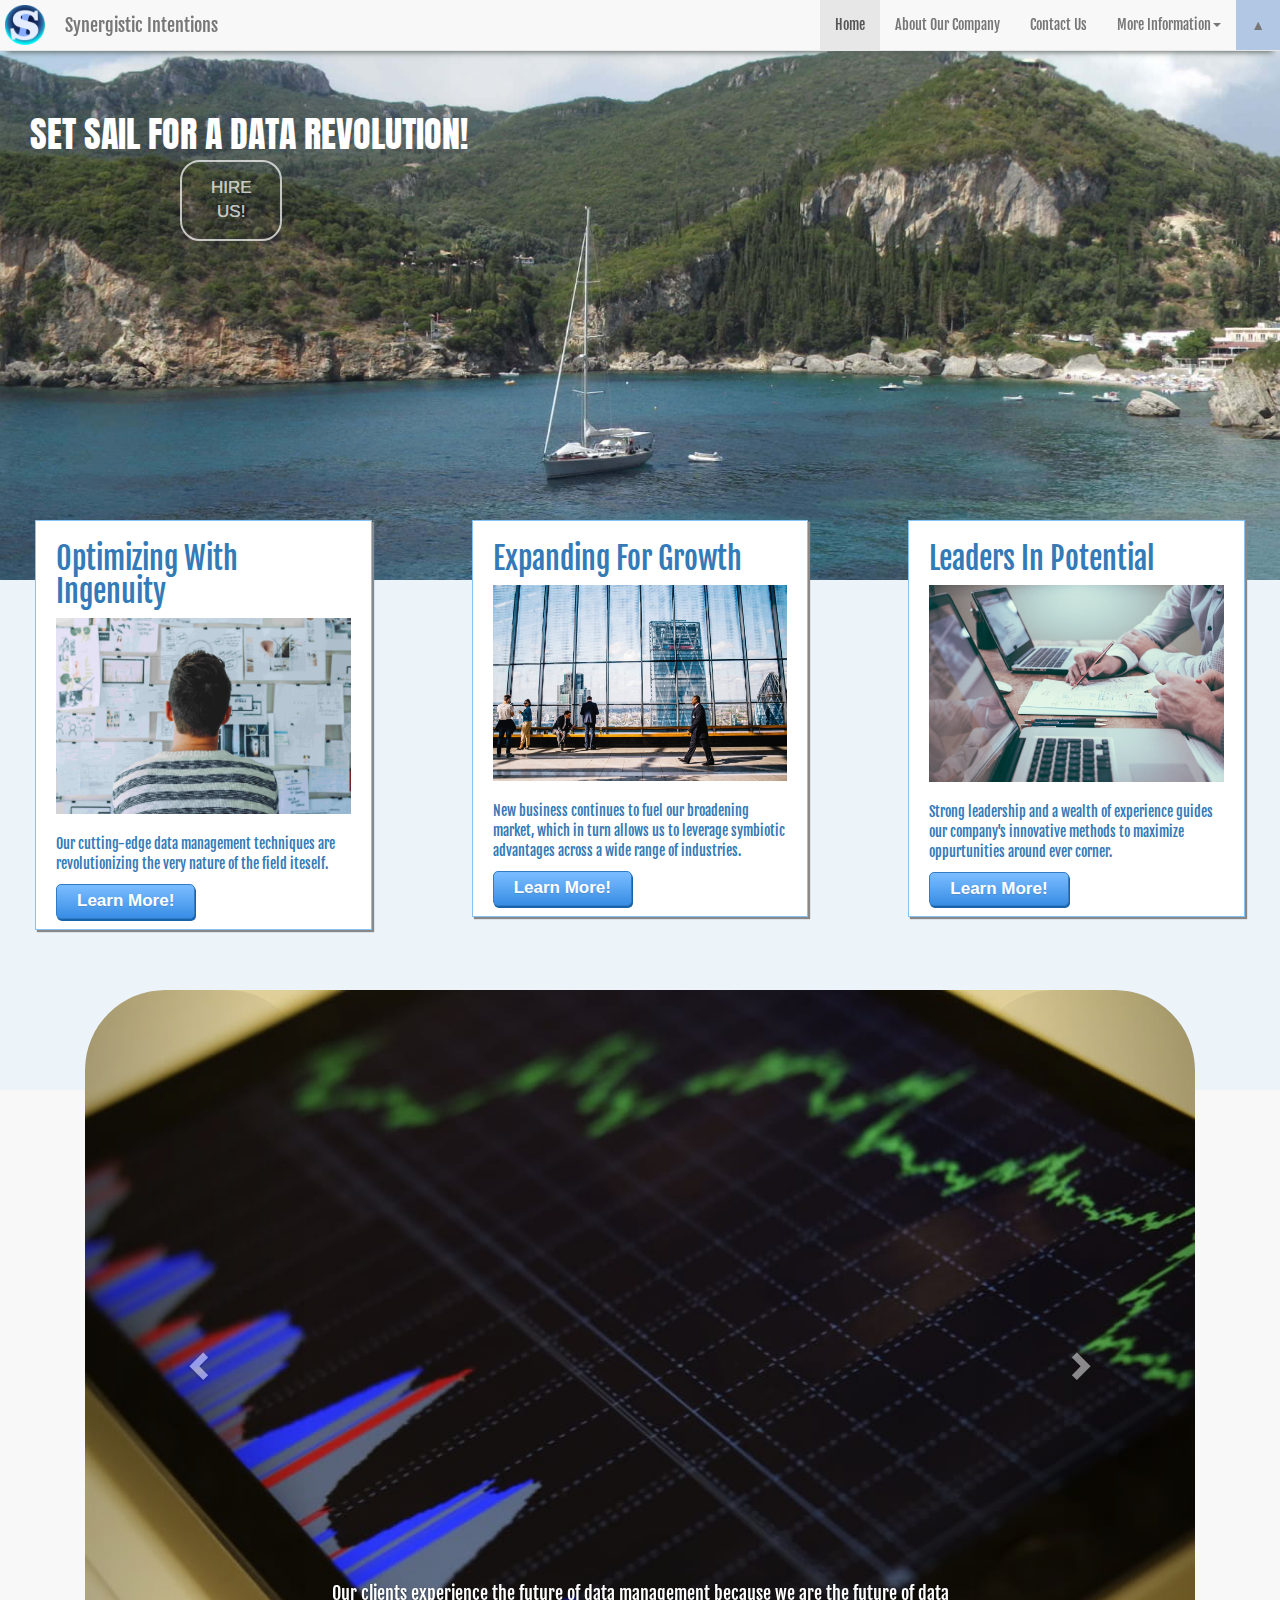
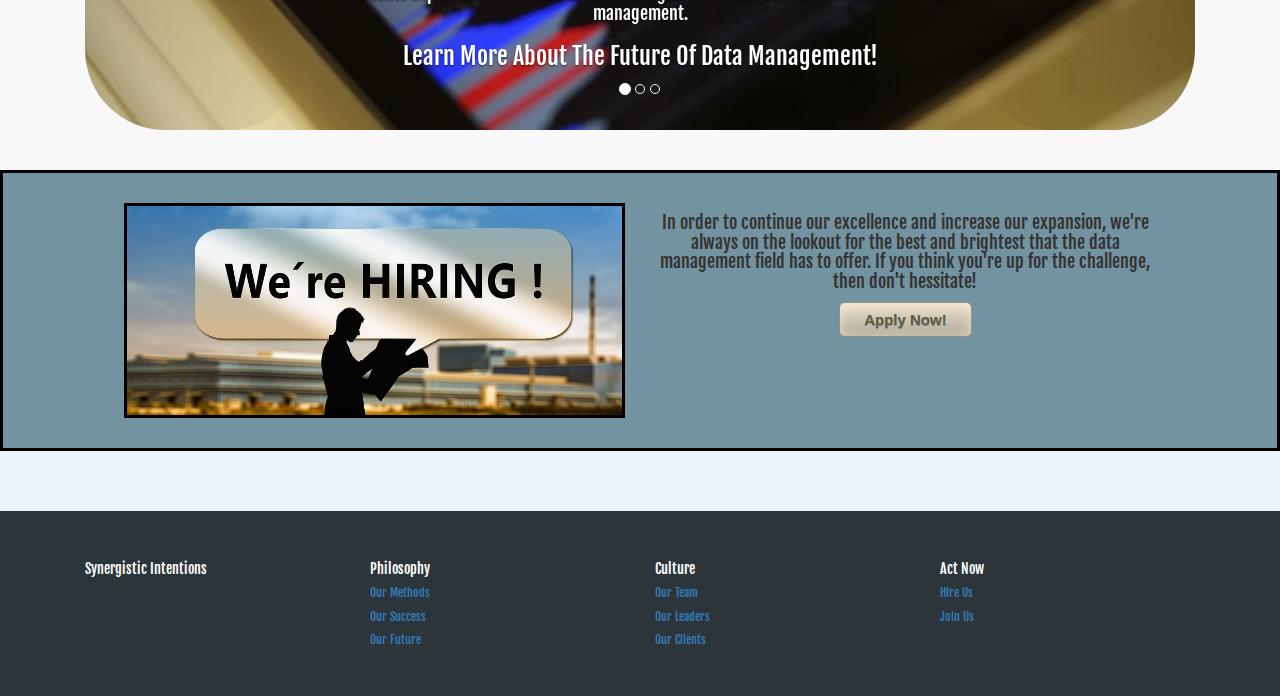
==== si/public/index.html @ 65290753 "front-end final" ====
<!DOCTYPE html>
<html lang="en">
<head>
	<meta charset="utf-8">
	<meta http-equiv="X-UA-Compatible" content="IE=edge">
	<meta name="viewport" content="width=device-width, initial-scale=1">
	<title>Synergistic Intentions</title>
	<link rel="stylesheet" href="https://maxcdn.bootstrapcdn.com/bootstrap/3.3.7/css/bootstrap.min.css" integrity="sha384-BVYiiSIFeK1dGmJRAkycuHAHRg32OmUcww7on3RYdg4Va+PmSTsz/K68vbdEjh4u" crossorigin="anonymous">
	<link rel="stylesheet" type="text/css" href="style.css">
	<link href="https://fonts.googleapis.com/css?family=Anton|Fjalla+One" rel="stylesheet">
</head>
<body>
	<!--NAVBAR-->
	<div class="navbar navbar-default navbar-fixed-top" role="navigation">
		<div class="navbar-header">
			<button type="button" class="navbar-toggle" data-toggle="collapse" data-target=".navbar-collapse">
				<span class="sr-only">Toggle navigation</span>
				<span class="icon-bar"></span>
				<span class="icon-bar"></span>
				<span class="icon-bar"></span>
			</button>
			<a href="#" class="pull-left"><img src="images/si.png" id="logo"/></a>
			<a class="navbar-brand" href="#">Synergistic Intentions</a>
		</div>
		<div class="navbar-collapse collapse">
			<ul class="nav navbar-nav navbar-right">
				<li class="active"><a href="#">Home</a></li>
				<li><a href="about.html">About Our Company</a></li>
				<li><a href="contact.html">Contact Us</a></li>
				<li class="dropdown">
					<a href="#" class="dropdown-toggle" data-toggle="dropdown">More Information<b class="caret"></b></a>
					<ul class="dropdown-menu">
						<li class="dropdown-header">Our Philosophies</li>
						<li><a href="about.html#methods">What We Do</a></li>
						<li><a href="about.html#success">How We've Done</a></li>
						<li><a href="about.html#future">Where We're Going</a></li>
						<li class="divider"></li>
						<li class="dropdown-header">Our Culture</li>
						<li><a href="about.html#team">Who We Are</a></li>
						<li><a href="about.html#leaders">Who Leads Us</a></li>
						<li><a href="about.html#clients">Who We Help</a></li>
					</ul>
				</li>
				<li id="carrot">
					<a href="#" style="padding-right: 30px">&#9650;</a>
				</li>
			</ul>
		</div>
	</div>
	<!--END NAVBAR-->
	<!--BANNER-->
	<div class="smalltime" style="background-image:url(images/shipbanner2.jpg);">
		<h1>SET SAIL FOR A DATA REVOLUTION!</h1>
		<div id="hire">
			<a href="hire.html" class="myButton">HIRE US!</a>
		</div>
	</div>
	<!--END BANNER-->
	<!--ADS-->
	<div class="row">
		<div class="col-xs-12 col-xl-4 col-lg-4 col-md-4 col-sm-4 ad">
			<a href="about.html#methods"><div class="frame">
				<div class="frame2">
					<h2>Optimizing With Ingenuity</h2>
					<img src="images/thinking2.jpg" id="adImage"/>
					<br>
					<p>Our cutting-edge data management techniques are revolutionizing the very nature of the field iteself.</p>
					<a href="about.html#methods" class="myButton2">Learn More!</a>
				</div>
			</div></a>
		</div>
		<div class="col-xs-12 col-xl-4 col-lg-4 col-md-4 col-sm-4 ad">
			<a href="about.html#clients"><div class="frame">
				<div class="frame2">
					<h2>Expanding For Growth</h2>
					<img src="images/growth.jpg" id="adImage"/>
					<br>
					<p>New business continues to fuel our broadening market, which in turn allows us to leverage symbiotic advantages across a wide range of industries.</p>
					<a href="about.html#clients" class="myButton2">Learn More!</a>
				</div>
			</div></a>
		</div>
		<div class="col-xs-12 col-xl-4 col-lg-4 col-md-4 col-sm-4 ad">
			<a href="about.html#leaders"><div class="frame">
				<div class="frame2">
					<h2>Leaders In Potential</h2>
					<img src="images/leaders.jpg" id="adImage"/>
					<br>
					<p>Strong leadership and a wealth of experience guides our company's innovative methods to maximize oppurtunities around ever corner.</p>
					<a href="about.html#leaders" class="myButton2">Learn More!</a>
				</div>
			</div></a>
		</div>
	</div>
	<!--END ADS-->
	<!--CAROUSEL-->
	<div class="cardiv">
		<div id="myCarousel" class="carousel slide">
			<ol class="carousel-indicators">
				<li data-target="#myCarousel" data-slide-to="0" class="active"></li>
				<li data-target="#myCarousel" data-slide-to="1"></li>
				<li data-target="#myCarousel" data-slide-to="2"></li>
			</ol>
			<div class="carousel-inner">
				<div class="item active">
					<a href="about.html#future" class="carLink"><img src="images/futuredata.jpg" alt="Data" class="img-responsive">
					<div class="carousel-caption">
						<h4>Our clients experience the future of data management because we are the future of data management.</h4>
						<h3>Learn More About The Future Of Data Management!</h3>
					</div></a>
				</div>
				<div class="item">
					<a href="about.html#success" class="carLink"><img src="images/success.jpg" alt="Success" class="img-responsive">
					<div class="carousel-caption">
						<h4>When we succeed our clients succeed as our methods prove to find new and efficient ways to manage data.</h4>
						<h3>Learn More About Our Success Stories!</h3>
					</div></a>
				</div>
				<div class="item">
					<a href="about.html#team"><img src="images/team.jpg" alt="Team" class="img-responsive">
					<div class="carousel-caption">
						<h4>Our successes are dependent on the quality of our team as we have assembled the brightest and most driven minds in the industry under one roof.</h4>
						<h3>Learn More About Our Team!</h3>
					</div></a>
				</div>
			</div>
			<a class="carousel-control left" href="#myCarousel" data-slide="prev">
				<span class="glyphicon glyphicon-chevron-left" aria-hidden="true"></span>
			</a>
			<a class="carousel-control right" href="#myCarousel" data-slide="next">
				<span class="glyphicon glyphicon-chevron-right" aria-hidden="true"></span>
			</a>
		</div>
	</div>
	<!--END CAROUSEL-->
	<!--HIRE BANNER-->
	<div class="row" id="bottomRow">
		<div class="col-xs-12 col-sm-1">
		</div>
		<div class="col-xs-12 col-sm-5" id="hireDiv">
			<img src="images/hiring.jpg" id="hireBanner" class="img-responsive"/>
		</div>
		<div class="col-xs-12 col-sm-5" id="hireText">
			<h4>In order to continue our excellence and increase our expansion, we're always on the lookout for the best and brightest that the data management field has to offer. If you think you're up for the challenge, then don't hessitate!</h4>
			<a href="join.html" class="myButton3">Apply Now!</a>
		</div>
		<div class="col-xs-12 col-sm-1">
		</div>
	</div>
	<!--END HIRE BANNER-->
	<!--FOOTER-->
	<!--<div class="navbar navbar-inverse navbar-static-bottom" role="navigation">
		<div class="container">
			<div class="navbar-text pull-left">
			<p>Check</p>
			</div>
		</div>
	</div>-->
	<footer>
		<div class="row" id="footDiv">
			<div class="container">
				<div class="col-xs-3">
					<h5>Synergistic Intentions</h5>
				</div>
				<div class="col-xs-3">
					<h5>Philosophy</h5>
					<h6><a href="about.html#methods">Our Methods</a></h6>
					<h6><a href="about.html#success">Our Success</a></h6>
					<h6><a href="about.html#future">Our Future</a></h6>
				</div>
				<div class="col-xs-3">
					<h5>Culture</h5>
					<h6><a href="about.html#team">Our Team</a></h6>
					<h6><a href="about.html#leaders">Our Leaders</a></h6>
					<h6><a href="about.html#clients">Our Clients</a></h6>
				</div>
				<div class="col-xs-3">
					<h5>Act Now</h5>
					<h6><a href="hire.html">Hire Us</a></h6>
					<h6><a href="join.html">Join Us</a></h6>
				</div>
			</div>
		</div>	
	</footer>
	<!--END FOOTER-->
	<script src="https://ajax.googleapis.com/ajax/libs/jquery/2.2.4/jquery.min.js"></script>
	<script src="https://maxcdn.bootstrapcdn.com/bootstrap/3.3.7/js/bootstrap.min.js" integrity="sha384-Tc5IQib027qvyjSMfHjOMaLkfuWVxZxUPnCJA7l2mCWNIpG9mGCD8wGNIcPD7Txa" crossorigin="anonymous"></script>
	<script type='text/javascript'>
    $(document).ready(function() {
         $('.carousel').carousel({
             interval: 8000
         })
    });    
</script>
</body>
</html>
---- si/public/style.css ----
body {
	font-family: 'Fjalla One',sans-serif;
	background-color: #ECF3F9;
}

h1 {
	font-family: 'Anton', sans-serif;
	position: relative;
	left: 30px;
	top: -70px;
	color: white;
}

a:hover {
		text-decoration: none;
	}
footer a:hover{
	color: lightblue;
}	

.smalltime {
	background: #B2CED8;
	min-height: 580px;
	padding-top: 165px;
	padding-right: 0px
	padding-left: 0px;
	padding-bottom: 210px;
	background-position-x: center;
	background-position-y: top;
	background-repeat-x: no-repeat;
	background-repeat-y: no-repeat;
	background-size: cover;
	position: relative;
	overflow-x: hidden;
	overflow-y: hidden;
	background-attachment: fixed;
}

#hire {
	width: 8%;
	border-radius: 10px;
	position: absolute;
	top: 160px;
	left: 180px;
	opacity: 0.7;
}

.ad {
	position: relative;
	top: -110px;
	padding: 50px;
}

.cardiv {
	position: relative;
	background-color: #F8F8F9;
	max-width: 2000px;
	margin: auto;
}

.frame {
	background-color: white;
	border: 1px solid #84C3F3;
	box-shadow: 2px 2px 1px #888888;
}

.frame2 {
	padding-top: 1px;
	padding-right: 20px;
	padding-left: 20px;
	padding-bottom: 10px;
}

#adImage{
	max-height: 100%;
	max-width: 100%;
	display: block;
	margin: auto;
}

.navbar{
	box-shadow: 0 8px 6px -7px #59625C;
}

#myCarousel {
	top: -100px;
	margin: auto;
}

.carousel{
	position: relative;
	max-width: 1110px;
}

.carousel-inner>.item>a>img, .carousel-inner>.item>img {
    line-height: 1;
    border-radius: 80px;
}

.carousel-control.left {
	border-radius: 80px;
	width: 20%;
}

.carousel-control.right {
	border-radius: 80px;
	width: 20%;
}

.carousel-inner {
	border-radius: 80px;
}

.myButton {
	background-color:transparent;
	-moz-border-radius:20px;
	-webkit-border-radius:20px;
	border-radius:20px;
	border:2px solid #ffffff;
	display:inline-block;
	cursor:pointer;
	color:#fefefe;
	font-family:Arial;
	font-size:17px;
	padding:14px 28px;
	text-decoration:none;
	text-align: center;
	text-shadow:0px 0px 0px #fefefe;
}

.myButton:active {
	position:relative;
	top:1px;
}

.myButton:focus {
	color:#fefefe;
}

.myButton2 {
	-moz-box-shadow: 1px 2px 0px 0px #1564ad;
	-webkit-box-shadow: 1px 2px 0px 0px #1564ad;
	box-shadow: 1px 2px 0px 0px #1564ad;
	background:-webkit-gradient(linear, left top, left bottom, color-stop(0.05, #79bbff), color-stop(1, #378de5));
	background:-moz-linear-gradient(top, #79bbff 5%, #378de5 100%);
	background:-webkit-linear-gradient(top, #79bbff 5%, #378de5 100%);
	background:-o-linear-gradient(top, #79bbff 5%, #378de5 100%);
	background:-ms-linear-gradient(top, #79bbff 5%, #378de5 100%);
	background:linear-gradient(to bottom, #79bbff 5%, #378de5 100%);
	filter:progid:DXImageTransform.Microsoft.gradient(startColorstr='#79bbff', endColorstr='#378de5',GradientType=0);
	background-color:#79bbff;
	-moz-border-radius:5px;
	-webkit-border-radius:5px;
	border-radius:5px;
	border:1px solid #337bc4;
	display:inline-block;
	cursor:pointer;
	color:#ffffff;
	font-family:Arial;
	font-size:17px;
	font-weight:bold;
	padding:4px 20px;
	text-decoration:none;
	text-shadow:0px 1px 0px #528ecc;
}

.myButton2:active {
	position:relative;
	top:1px;
}

#bottomRow{
	position: relative;
	top: -60px;
	background-color: #7493A1;
	display: table-cell;
	vertical-align: middle;
	text-align: center;
	padding-top: 30px;
	padding-bottom: 30px;
	border: solid black;
}

#hireBanner {
	border: solid black;
}

#hireDiv {
	position: relative;
	height: 100%;
}

#hireText {
	position: relative;
    top: -50%;
    display: inline-block;
}

.myButton3 {
	-moz-box-shadow:inset 0px 0px 14px -3px #fff2cc;
	-webkit-box-shadow:inset 0px 0px 14px -3px #fff2cc;
	box-shadow:inset 0px 0px 14px -3px #fff2cc;
	background:-webkit-gradient(linear, left top, left bottom, color-stop(0.05, #eae0cd), color-stop(1, #ada89a));
	background:-moz-linear-gradient(top, #eae0cd 5%, #ada89a 100%);
	background:-webkit-linear-gradient(top, #eae0cd 5%, #ada89a 100%);
	background:-o-linear-gradient(top, #eae0cd 5%, #ada89a 100%);
	background:-ms-linear-gradient(top, #eae0cd 5%, #ada89a 100%);
	background:linear-gradient(to bottom, #eae0cd 5%, #ada89a 100%);
	filter:progid:DXImageTransform.Microsoft.gradient(startColorstr='#eae0cd', endColorstr='#ada89a',GradientType=0);
	background-color:#eae0cd;
	-moz-border-radius:6px;
	-webkit-border-radius:6px;
	border-radius:6px;
	border:1px solid #949188;
	display:inline-block;
	cursor:pointer;
	color:#665c3d;
	font-family:Arial;
	font-size:15px;
	font-weight:bold;
	padding:6px 24px;
	text-decoration:none;
	text-shadow:0px 1px 0px #6D8D9B;
}

.myButton3:active {
	position:relative;
	top:1px;
}

#footDiv {
	background-color: #2C3539;
	color: white;
	padding: 40px;
}

#logo{
	max-height: 50px;
	max-width: 50px;
	padding: 5px;
}

@media screen and (max-width: 459px) {
	h1 {
		top: 90px;
	}
	#hire {
		top: 320px;
    	left: 230px;
	}
	.carousel-control.left {
		background: none;
	}

	.carousel-control.right {
		background: none;
	}
	.smalltime {
		background-attachment: scroll;
		min-height: 10px;
	}
	.carousel-caption{
		text-shadow: 1px 1px 2px black, 0 0 25px black, 0 0 5px black;
	}
	#carrot{
		display: none;
	}
}

@media screen and (min-width: 460px) and (max-width: 767px) {
	h1 {
		top: 60px;
	}
	#hire {
		top: 290px;
    	left: 230px;
	}
	.carousel-control.left {
		background: none;
	}

	.carousel-control.right {
		background: none;
	}
	.smalltime {
		background-attachment: scroll;
		min-height: 10px;
	}
	.carousel-caption{
		text-shadow: 1px 1px 2px black, 0 0 25px black, 0 0 5px black;
	}
	#carrot{
		display: none;
	}
}

@media screen and (min-width: 768px) {
	.dropdown:hover .dropdown-menu {
		display: block;
	}
	.myButton3:hover {
		background:-webkit-gradient(linear, left top, left bottom, color-stop(0.05, #ada89a), color-stop(1, #eae0cd));
		background:-moz-linear-gradient(top, #ada89a 5%, #eae0cd 100%);
		background:-webkit-linear-gradient(top, #ada89a 5%, #eae0cd 100%);
		background:-o-linear-gradient(top, #ada89a 5%, #eae0cd 100%);
		background:-ms-linear-gradient(top, #ada89a 5%, #eae0cd 100%);
		background:linear-gradient(to bottom, #ada89a 5%, #eae0cd 100%);
		filter:progid:DXImageTransform.Microsoft.gradient(startColorstr='#ada89a', endColorstr='#eae0cd',GradientType=0);
		background-color:#ada89a;
	}
	.myButton2:hover {
		background:-webkit-gradient(linear, left top, left bottom, color-stop(0.05, #378de5), color-stop(1, #79bbff));
		background:-moz-linear-gradient(top, #378de5 5%, #79bbff 100%);
		background:-webkit-linear-gradient(top, #378de5 5%, #79bbff 100%);
		background:-o-linear-gradient(top, #378de5 5%, #79bbff 100%);
		background:-ms-linear-gradient(top, #378de5 5%, #79bbff 100%);
		background:linear-gradient(to bottom, #378de5 5%, #79bbff 100%);
		filter:progid:DXImageTransform.Microsoft.gradient(startColorstr='#378de5', endColorstr='#79bbff',GradientType=0);
		background-color:#378de5;
	}
	.myButton:hover {
		background-color:white;
	}
	#carrot{
		background-color: #B1C7E3;
	}
	#carrot:hover{
		background-color: #8CABD2;
	}
}
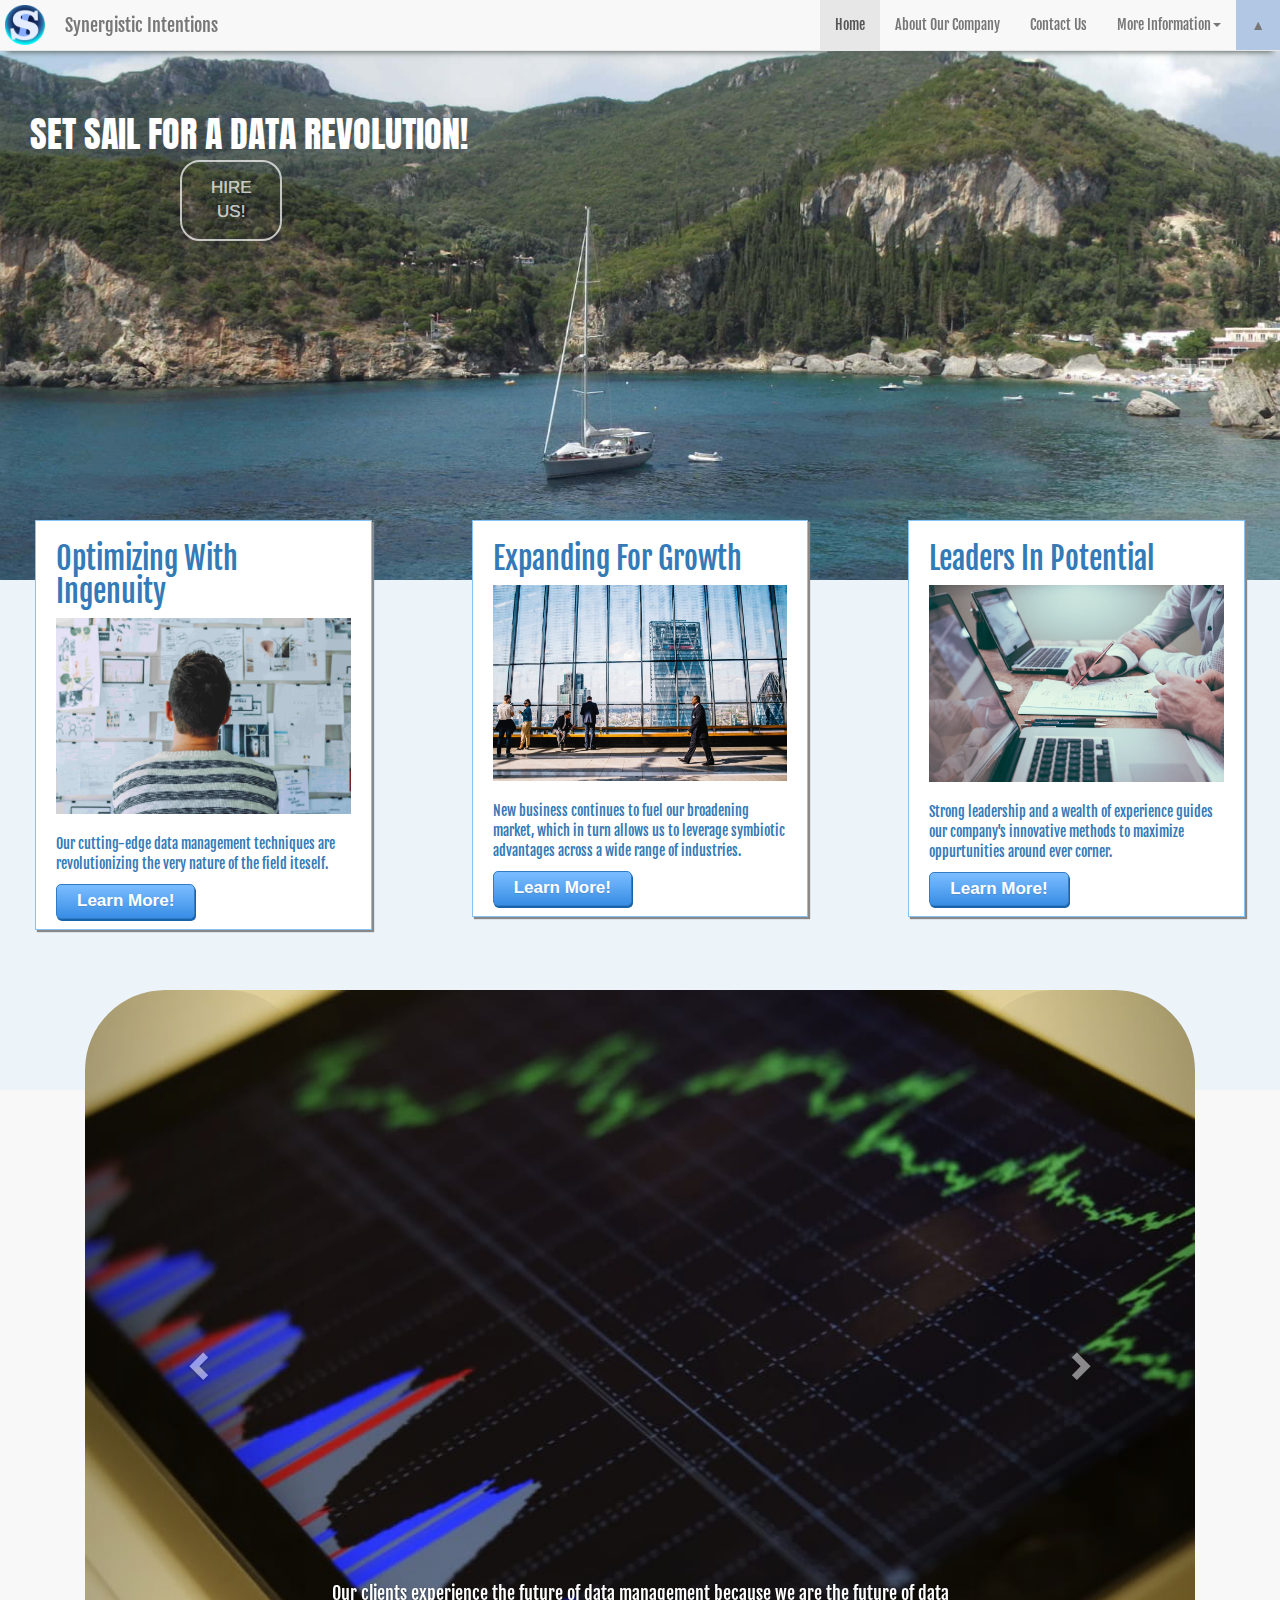
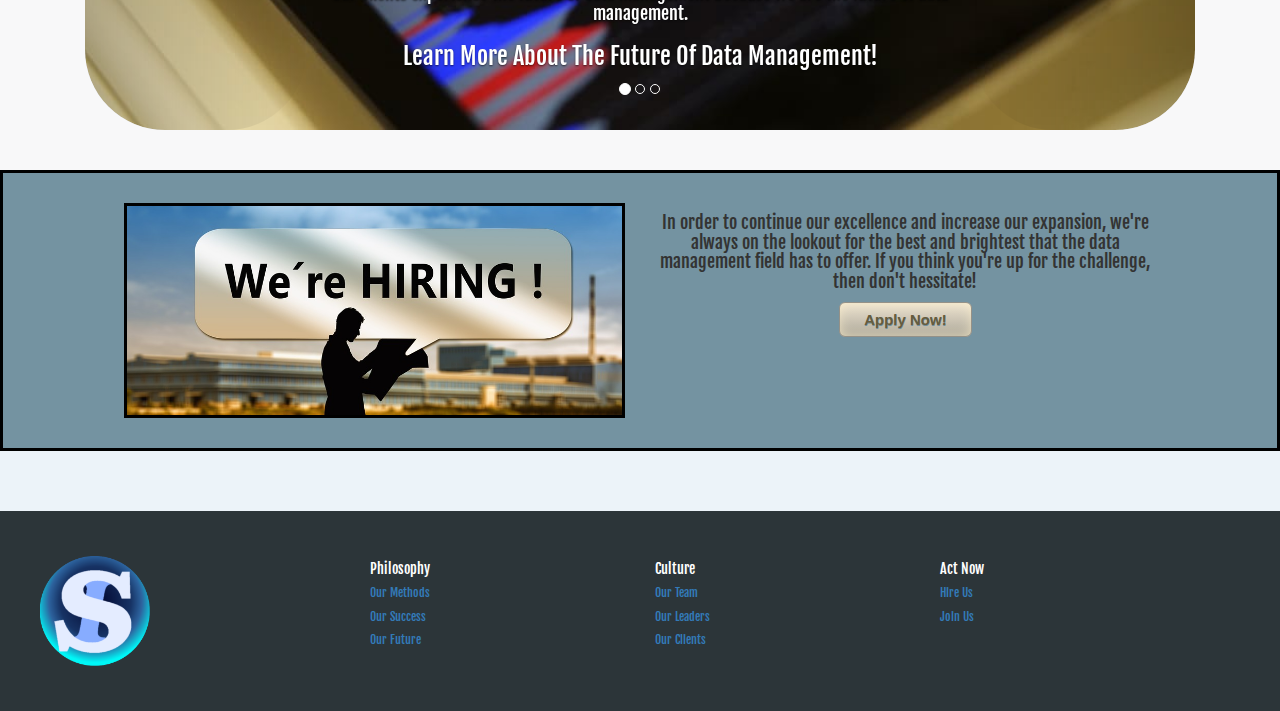
==== commit da9e311c: "production fixes" ====
--- a/si/public/index.html
+++ b/si/public/index.html
@@ -1,6 +1,7 @@
 <!DOCTYPE html>
 <html lang="en">
 <head>
+	<link rel="icon" href="images/si.png">
 	<meta charset="utf-8">
 	<meta http-equiv="X-UA-Compatible" content="IE=edge">
 	<meta name="viewport" content="width=device-width, initial-scale=1">
@@ -160,7 +161,7 @@
 		<div class="row" id="footDiv">
 			<div class="container">
 				<div class="col-xs-3">
-					<h5>Synergistic Intentions</h5>
+					<a href="#"><img src="images/si.png" id="logoFoot"/></a>
 				</div>
 				<div class="col-xs-3">
 					<h5>Philosophy</h5>
--- a/si/public/style.css
+++ b/si/public/style.css
@@ -240,6 +240,18 @@
 	padding: 5px;
 }
 
+#logoFoot{
+	max-height: 120px;
+	max-width: 120px;
+	padding: 5px;
+	position: relative;
+	right: 50px;
+}
+
+#titleFoot{
+	text-align: center;
+}
+
 @media screen and (max-width: 459px) {
 	h1 {
 		top: 90px;
